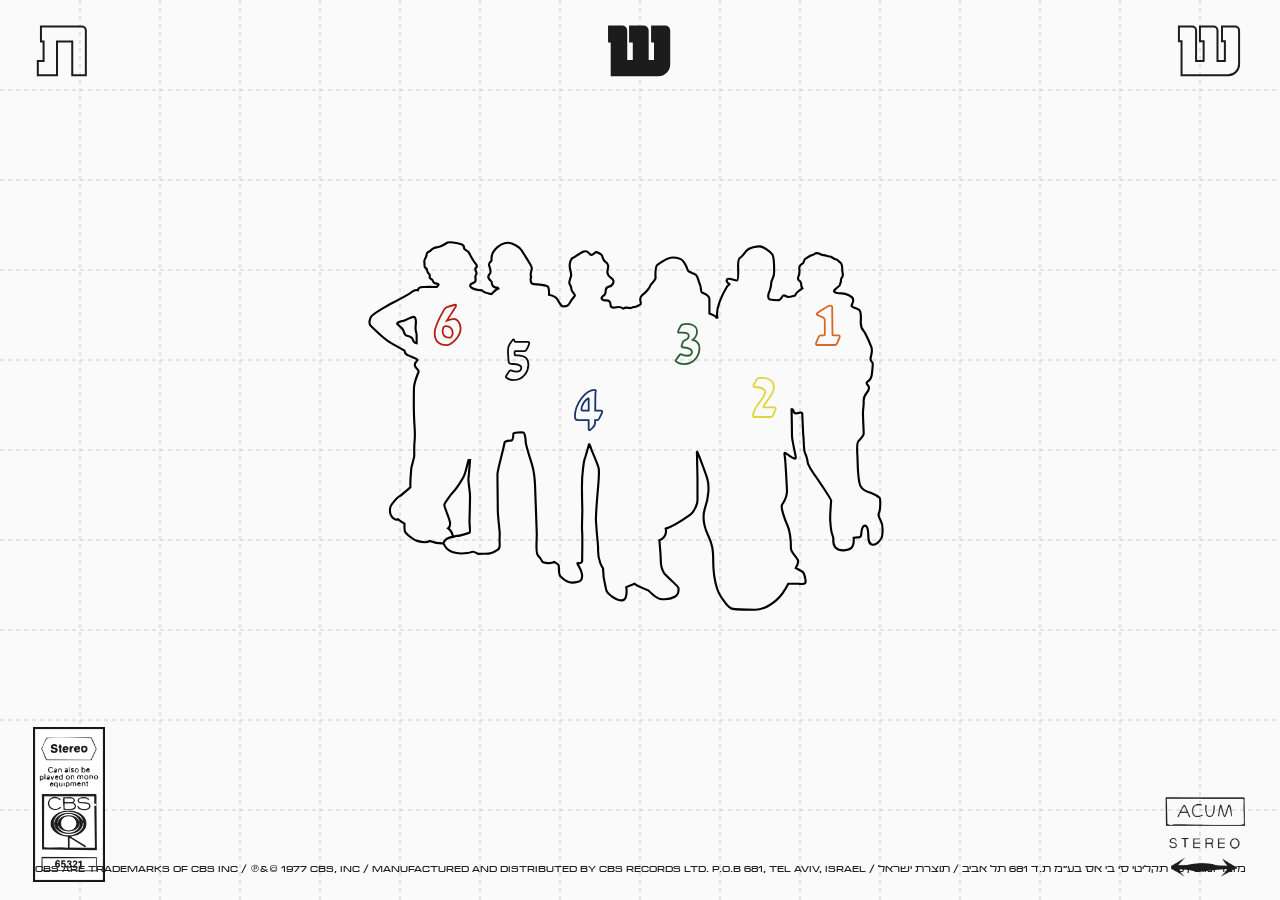
==== about.html @ 3659ad05 "Initial commit" ====
<!DOCTYPE html>
<html lang="he">

<head>
  <meta charset="UTF-8">
  <meta name="viewport" content="width=device-width, initial-scale=1.0">
  <title>About | ששת</title>

  <link rel="stylesheet" href="css/style.css">
  <link rel="stylesheet" href="css/about.css">
</head>

<body>

  <div class="grid-layer">
    <svg class="grid-svg"></svg>
  </div>

  <!-- TITLE -->

  <div class="album-title">

    <div class="album-letter taf-left">
      <img class="outline" src="assets/svg/sheshet_taf-left.svg" alt="">
      <img class="filled" src="assets/svg/sheshet_taffill-left.svg" alt="">
    </div>

    <a href="index.html" class="album-letter shin-center active">

      <img
        class="outline"
        src="assets/svg/sheshet_shin-center.svg"
        alt=""
      >
    
      <img
        class="filled"
        src="assets/svg/sheshet_shinfill-center.svg"
        alt=""
      >
    
    </a>

    <a href="lyrics.html" class="album-letter shin-right">

      <img
        class="outline"
        src="assets/svg/sheshet_shin-right.svg"
        alt=""
      >
    
      <img
        class="filled"
        src="assets/svg/sheshet_shinfill-right.svg"
        alt=""
      >
    
    </a>

  </div>

  <!-- BAND -->

  <section class="band-wrapper">

    <img
      src="assets/svg/about/band-outline.svg"
      class="band-outline"
      alt=""
    >

    <!-- MEMBER 1 -->

    <div class="member member-1">

      <span class="member-number">1</span>

      <div class="member-info member-info-1">

        <div class="info-top">
          <span class="info-en">Adi Renert</span>
        </div>

        <div class="info-middle">

          <div class="info-text">

            <div class="info-name">
              עדי רנרט
            </div>

            <div class="info-role">
              פסנתר, פנדר, המונד<br>
              סינטיסייזר, קולות
            </div>

          </div>

          <span class="info-number">1</span>

        </div>

      </div>

    </div>

    <!-- MEMBER 2 -->

    <div class="member member-2">

      <span class="member-number">2</span>

      <div class="member-info member-info-2">

        <div class="info-top">
          <span class="info-en">Shem Tov Levi</span>
        </div>

        <div class="info-middle">

          <div class="info-text">

            <div class="info-name">
              שם טוב לוי
            </div>

            <div class="info-role">
              חליל, חליליות<br>
              קולות, שירה
            </div>

          </div>

          <span class="info-number">2</span>

        </div>

      </div>

    </div>

    <!-- MEMBER 3 -->

    <div class="member member-3">

      <span class="member-number">3</span>

      <div class="member-info member-info-3">

        <div class="info-top">
          <span class="info-en">Yehudith Ravitz</span>
        </div>

        <div class="info-middle">

          <div class="info-text">

            <div class="info-name">
              יהודית רביץ
            </div>

            <div class="info-role">
              גיטרה אקוסטית, כלי הקשה<br>
              קולות, שירה
            </div>

          </div>

          <span class="info-number">3</span>

        </div>

      </div>

    </div>

    <!-- MEMBER 4 -->

    <div class="member member-4">

      <span class="member-number">4</span>

      <div class="member-info member-info-4">

        <div class="info-top">
          <span class="info-en">Shmulik Budagov</span>
        </div>

        <div class="info-middle">

          <div class="info-text">

            <div class="info-name">
              שמוליק בוגודוב
            </div>

            <div class="info-role">
              גיטרה חשמלית, גיטרה<br>
              אקוסטית, קולות
            </div>

          </div>

          <span class="info-number">4</span>

        </div>

      </div>

    </div>

    <!-- MEMBER 5 -->

    <div class="member member-5">

      <span class="member-number">5</span>

      <div class="member-info member-info-5">

        <div class="info-top">
          <span class="info-en">Ikie Levi</span>
        </div>

        <div class="info-middle">

          <div class="info-text">

            <div class="info-name">
              איקי לוי
            </div>

            <div class="info-role">
              כלי הקשה, תופים
            </div>

          </div>

          <span class="info-number">5</span>

        </div>

      </div>

    </div>

    <!-- MEMBER 6 -->

    <div class="member member-6">

      <span class="member-number">6</span>

      <div class="member-info member-info-6">

        <div class="info-top">
          <span class="info-en">Shmulik Aroch</span>
        </div>

        <div class="info-middle">

          <div class="info-text">

            <div class="info-name">
              שמוליק ארוך
            </div>

            <div class="info-role">
            בס, כלי הקשה, קולות
            </div>

          </div>

          <span class="info-number">6</span>

        </div>

      </div>

    </div>

  </section>

  <audio id="sound-member-1" preload="auto">
    <source src="assets/notes/analog-rhodes-key-high_C_major.wav" type="audio/wav">
  </audio>
  
  <audio id="sound-member-2" preload="auto">
    <source src="assets/notes/staccato-flute-single-stab.wav" type="audio/wav">
  </audio>

  <audio id="sound-member-3" preload="auto">
    <source src="assets/notes/WOOD%20SHAKER%20SOUND%20EFFECT%20IN%20HIGH%20QUALITY.wav" type="audio/wav">
  </audio>

  <audio id="sound-member-4" preload="auto">
    <source src="assets/notes/acoustic-guitar-note_G_major.wav" type="audio/wav">
  </audio>
  
  <audio id="sound-member-5" preload="auto">
    <source src="assets/notes/punchy-drums_70bpm_B_minor.wav" type="audio/wav">
  </audio>

  <audio id="sound-member-6" preload="auto">
    <source src="assets/notes/warm-retro-blues-pluck-bass-hit_C.wav" type="audio/wav">
  </audio>

  <!-- FOOTER STICKERS -->

  <div class="footer-sticker-left">
    <img src="assets/images/stereo_footersticker.png" alt="">
  </div>

  <div class="footer-sticker-right">
    <img src="assets/images/acum_footersticker.png" alt="">
  </div>

  
  <!-- FOOTER CREDITS -->

  <div class="footer-credits">
    CBS are Trademarks of CBS Inc / ℗&© 1977 CBS, Inc / Manufactured and distributed by CBS Records Ltd. P.O.B 681, Tel Aviv, Israel / מיוצר ומופץ ע״י תקליטי סי בי אס בע״מ ת.ד 681 תל אביב / תוצרת ישראל
  </div>

  <script>

  const isReload =
  performance.getEntriesByType("navigation")[0]?.type === "reload";

  if(isReload){

    sessionStorage.removeItem("sheshet_intro_seen");

  }

  </script>

  <script src="js/main.js"></script>

</body>
</html>
---- css/style.css ----
@font-face {
  font-family: "VCDavid";
  src: url("../assets/fonts/VC_david-Light.otf");
  font-weight: 300;
}

@font-face {
  font-family: "VCDavid";
  src: url("../assets/fonts/VC_david-Bold.otf");
  font-weight: 700;
}

@font-face {
  font-family: "SimplerMono";
  src: url("../assets/fonts/SimplerPro_HLAR_Mono-Regular.0ef7f2360bcdad4ee6625f5d1430ac47.woff2") format("woff2");
  font-weight: 400;
}

@font-face {
  font-family: "SimplerMono";
  src: url("../assets/fonts/SimplerPro_HLAR_Mono-Medium.9441898803e1cfbe3081ec8473f5b09b.woff2") format("woff2");
  font-weight: 500;
}

@font-face {
  font-family: "SimplerMono";
  src: url("../assets/fonts/SimplerPro_HLAR_Mono-Bold.d2c9f5a00cb30075052bca15be4609d2.woff2") format("woff2");
  font-weight: 700;
}

@font-face {
  font-family: "TelAviv";
  src: url("../assets/fonts/TelAviv-BrutalistRegular.ttf");
  font-weight: 400;
}

* {
  margin: 0;
  padding: 0;
  box-sizing: border-box;
}

html,
body {
  width: 100%;
  height: 100%;
  overflow: hidden;
}

:root {
  --color-white: #FAFAFA;
  --bg: var(--color-white);
  --grid-opacity: 0.45;
  --grid-stroke: 0.5;

  /* Album focus hover */
  --album-focus-dim: 0.22;
  --album-focus-transition: 0.28s ease;
  --song-hover-nudge: 4px;
  --side-label-underline: 200ms ease;
}

body {
  --page-bg: var(--color-white);
  --page-fg: #1C1C1C;
  --grid-color: #9D9D9D;

  --dot-bg: transparent;
  --dot-border: #1C1C1C;
  --dot-text: #1C1C1C;
  --dot-hover-bg: #1C1C1C;
  --dot-hover-border: #1C1C1C;
  --dot-hover-text: var(--color-white);

  background: var(--page-bg);
  position: relative;
  font-family: "SimplerMono", monospace;
}

.grid-layer {
  position: fixed;
  inset: 0;
  pointer-events: none;
  z-index: 0;
}

.grid-svg {
  width: 100%;
  height: 100%;
  display: block;
}

.grid-svg line{
  stroke:var(--grid-color);
  stroke-width:0.5;
  stroke-dasharray:4 4;
}

/* -------------------- */
/* FOOTER STICKERS */
/* -------------------- */

.footer-sticker-left,
.footer-sticker-right{
position:fixed;
z-index:10;
}

.footer-sticker-left{
left: 33px;
bottom:18px;
}

.footer-sticker-right{
right:30px;
bottom:18px;
}

.footer-sticker-left img{
width:72px;
height:auto;
display:block;
mix-blend-mode:multiply;
}

.footer-sticker-right img{
width:92px;
height:auto;
display:block;
}

/* -------------------- */
/* FOOTER CREDITS */
/* -------------------- */

.footer-credits{

  position:fixed;
  left:50%;
  bottom:25px;
  transform:translateX(-50%);
  z-index:10;
  font-family:"TelAviv";
  font-size:10px;
  line-height:1;
  color:var(--page-fg);
  white-space:nowrap;
  text-align:center;
  letter-spacing:0;
}

/* -------------------- */
/* SHESHET TITLE */
/* -------------------- */

.album-title{
  position:fixed;
  inset:0;
  z-index:20;
  pointer-events:none;
}

.album-letter{
  position:absolute;
  cursor:pointer;
  pointer-events:auto;
}

.album-letter img{
  position:absolute;
  inset:0;

  width:100%;
  height:100%;

  display:block;
}

.album-letter .filled{
  opacity:0;

  transition:opacity .18s ease;
}

.album-letter:hover .filled{
  opacity:1;
}

.album-letter.active .filled{
  opacity:1;
}

/* ת */

.taf-left{
  width:53px;
  height:60px;
  left:36px;
  top:20px;
}

/* ש אמצע */

.shin-center{
  width:66px;
  height:60px;
  left:50%;
  transform:translateX(-50%);
  top:20px;
}

.album-letter{
  text-decoration:none;
}

/* ש ימין */

.shin-right{
  width:68px;
  height:60px;
  right:36px;
  top:20px;
}

/* -------------------- */
/* SONGS — shared styles (homepage only) */
/* Per-track positioning: css/home-tracks.css */
/* -------------------- */

.songs-side-a,
.songs-side-b{
position:fixed;
inset:0;
z-index:15;
pointer-events:none;
}

.side-tracklist{
position:relative;
width:100%;
height:100%;
}

.song{
position:absolute;
pointer-events:auto;
cursor:pointer;
text-decoration:none;
color:var(--page-fg);
transition:
  transform var(--album-focus-transition),
  opacity var(--album-focus-transition);
}

.song:hover{
z-index:2;
}

body.home-mode .songs-side-b .song:hover{
transform:translateX(var(--song-hover-nudge));
}

body.home-mode .songs-side-a .song:hover{
transform:translateX(calc(-1 * var(--song-hover-nudge)));
}

body.is-album-focus-a:not(.intro-active) .songs-side-b .song{
opacity:var(--album-focus-dim);
}

body.is-album-focus-b:not(.intro-active) .songs-side-a .song{
opacity:var(--album-focus-dim);
}

/* ---------- SIDE LABELS (home) ---------- */

body.home-mode .side-label{
z-index:14;
pointer-events:none;
font-family:"SimplerMono", monospace;
font-weight:400;
font-size:14px;
line-height:1;
color:var(--page-fg);
white-space:nowrap;
}

body.home-mode .side-label::after{
content:"";
position:absolute;
left:0;
right:0;
bottom:-6px;
height:var(--side-label-underline-thickness, 1px);
background:currentColor;
opacity:0.85;
transform:scaleX(0);
transition:transform var(--side-label-underline);
}

body.home-mode .side-label-a::after{
transform-origin:right center;
}

body.home-mode .side-label-b::after{
transform-origin:left center;
}

body.home-mode.is-album-focus-a:not(.intro-active) .side-label-a::after{
transform:scaleX(1);
}

body.home-mode.is-album-focus-b:not(.intro-active) .side-label-b::after{
transform:scaleX(1);
}

body.intro-active .side-label,
body.is-lyrics-exit .side-label{
opacity:0;
}

/* -------------------- */
/* HOME → LYRICS EXIT */
/* -------------------- */

body.is-lyrics-exit .song{
pointer-events:none;
}

body.is-lyrics-exit .song .song-name,
body.is-lyrics-exit .song .song-en,
body.is-lyrics-exit .song .song-duration,
body.is-lyrics-exit .song .song-credits{
opacity:0 !important;
transition:opacity 160ms ease;
}

body.is-lyrics-exit .is-instrumental{
opacity:0;
transition:opacity 260ms ease;
}

/* -------------------- */
/* HOME ← LYRICS ENTER */
/* -------------------- */

html.home-intro .song .song-name,
html.home-intro .song .song-duration{
opacity:0;
}

html.home-intro .song .song-en,
html.home-intro .song .song-credits{
opacity:0;
visibility:hidden;
}

html.home-intro .is-instrumental{
opacity:0;
visibility:hidden;
}

html.home-intro.home-reveal-all .song .song-name,
html.home-intro.home-reveal-all .song .song-duration,
html.home-intro.home-reveal-all .is-instrumental{
opacity:1;
visibility:visible;
transition:
  opacity 360ms ease,
  visibility 360ms ease;
}

/* ---------- SONG TRACE COLORS — matches scribble system ---------- */

.track-a1{
--song-color:#D66926;
}

.track-a2{
--song-color:#DFD538;
}

.track-a3{
--song-color:#2E5E36;
}

.track-a4{
--song-color:#18326B;
}

.track-a5{
--song-color:#B42111;
}

.track-b1{
--song-color:#18326B;
}

.track-b2{
--song-color:#2E5E36;
}

.track-b3{
--song-color:#DFD538;
}

.track-b4{
--song-color:#D66926;
}

/* ---------- DOT — shared appearance; anchor set per track ---------- */

.song-dot,
.info-number{
width:21px;
height:21px;
border-radius:50%;
display:flex;
align-items:center;
justify-content:center;
font-family:"SimplerMono", monospace;
font-size:13px;
font-weight:500;
line-height:1;
box-sizing:border-box;
flex-shrink:0;
}

.song-dot{
position:absolute;
background:var(--dot-bg);
border:2px solid var(--dot-border);
color:var(--dot-text);
transition:
  background .18s ease,
  color .18s ease,
  border-color .18s ease;
}

.song:hover .song-dot{
background:var(--song-color);
border-color:var(--song-color);
color:var(--color-white);
}

.songs-side-b .song-dot{
left:0;
right:auto;
transform:translate(-50%, -50%);
}

.songs-side-a .song-dot{
right:0;
left:auto;
transform:translate(50%, -50%);
}

/* ---------- ENGLISH TITLE ---------- */

.song-en{
position:absolute;
font-family:"SimplerMono", monospace;
font-weight:400;
font-size:14px;
line-height:1;
color:var(--page-fg);
white-space:nowrap;
opacity:0;
visibility:hidden;
pointer-events:none;
transition:opacity .18s ease, visibility .18s ease;
}

.song-en::before{
content:"[";
}

.song-en::after{
content:"]";
}

/* ---------- HEBREW TITLE ---------- */

.song-name{
position:absolute;
font-family:"VCDavid";
font-weight:700;
font-size:20pt;
line-height:.9;
color:var(--page-fg);
white-space:nowrap;
}

.songs-side-b .song-name,
.songs-side-b .song-duration{
text-align:left;
}

.songs-side-a .song-name,
.songs-side-a .song-duration{
text-align:right;
}

.song:hover .song-name,
.song:hover .song-en,
.song:hover .song-duration,
.song:hover .song-credits{
color:#1C1C1C;
}

/* ---------- DURATION ---------- */

.song-duration{
position:absolute;
font-family:"SimplerMono", monospace;
font-weight:400;
font-size:14px;
line-height:1;
color:var(--page-fg);
white-space:nowrap;
}

/* ---------- CREDITS ---------- */

.song-credits{
position:absolute;
font-family:"SimplerMono", monospace;
font-weight:400;
font-size:14px;
line-height:1.2;
color:var(--page-fg);
white-space:nowrap;
opacity:0;
visibility:hidden;
pointer-events:none;
transition:opacity .18s ease, visibility .18s ease;
}

.songs-side-b .song-credits{
text-align:left;
}

.songs-side-a .song-credits{
text-align:right;
}

/* ---------- LISTENED MARK ---------- */

.song-mark{
position:absolute;
left:-12px;
right:-12px;
top:50%;
height:22px;
width:calc(100% + 24px);
transform:translateY(-50%);
pointer-events:none;
opacity:0;
z-index:3;
}

.song-mark path{
fill:none;
stroke:var(--page-fg);
stroke-width:1.1;
stroke-linecap:round;
stroke-linejoin:round;
}

.song.is-listened .song-mark{
opacity:0.72;
}

/* -------------------- */
/* SONG HOVER */
/* -------------------- */

.song:hover .song-en{
opacity:0.72;
visibility:visible;
}

.song:hover .song-credits{
opacity:0.72;
visibility:visible;
}

/* -------------------- */
/* TEMP — LAYOUT TUNING */
/* Remove class "layout-tuning" from index.html body to restore hover behavior. */
/* -------------------- */

/* Show all hover-only track content permanently; hover stays disabled */
body.layout-tuning .song-en{
max-width:320px;
opacity:0.72;
visibility:visible;
overflow:visible;
}

body.layout-tuning .song-credits{
opacity:0.72;
visibility:visible;
}

/* -------------------- */
/* INTRO SCREEN */
/* -------------------- */

.intro-screen{

  position:fixed;

  left:50%;
  top:50%;

  width:180vmax;
  height:180vmax;

  transform:translate(-50%,-50%);

  border-radius:50%;

  background:#1C1C1C;

  display:flex;
  justify-content:center;
  align-items:center;

  z-index:9999;

  transition:transform 3s ease;
}

.intro-record{

  position:relative;

  width:500px;
  height:500px;

  cursor:pointer;

  animation:spin 10s linear infinite;
}

.intro-record:hover{

  animation-play-state:paused;
}

.label{

  position:absolute;
  inset:0;

  width:100%;
  height:100%;

  object-fit:contain;

  user-select:none;
  pointer-events:none;
}

.filled{

  opacity:0;

  transition:opacity .3s ease;
}

.intro-record:hover .filled{

  opacity:1;
}

body.entered .intro-screen{

  transform:translate(250%,-50%);
}

@keyframes spin{

  from{
    transform:rotate(0deg);
  }

  to{
    transform:rotate(360deg);
  }
}
---- css/about.css ----
/* -------------------- */
/* ABOUT PAGE */
/* -------------------- */

.band-wrapper{
    position:fixed;
    left:28.11%;
    top:25.87%;
    width:43.77%;
    z-index:15;
}

.band-outline{
    display:block;
    width:95%;
    height:auto;
}

/* -------------------- */
/* MEMBERS */
/* -------------------- */

.member{
    position:absolute;
    font-family:"VCDavid";
    font-weight:700;
    font-size:56px;
    line-height:1;
    cursor:pointer;
    user-select:none;
}

.member-number{
    display:block;
    color:transparent;
    -webkit-text-stroke:1.8px var(--member-color);
    transition:
        color .15s ease,
        -webkit-text-stroke .15s ease;
}

.member:hover .member-number,
.member.active .member-number{
    color:var(--member-color);
}

/* ---------- NUMBERS ---------- */

.member-1{
    --member-color:#D66926;
    left:81%;
    top:18.2%;
}

.member-2{
    --member-color:#DFD538;
    left:70%;
    top:37%;
}

.member-3{
    --member-color:#2E5E36;
    left:56.5%;
    top:23%;
}

.member-4{
    --member-color:#18326B;
    left:38%;
    top:40%;
}

.member-5{
    --member-color:#0A090E;
    left:26%;
    top:27%;
}

.member-6{
    --member-color:#B42111;
    left:13%;
    top:18%;
}

.member:hover,
.member.active{
    z-index:100;
}

/* -------------------- */
/* MEMBER INFO */
/* -------------------- */

.member-info{
    position:absolute;
    width:520px;
    opacity:0;
    pointer-events:none;
    transition:opacity .15s ease;
}

.member:hover .member-info,
.member.active .member-info{
    opacity:1;
}

/* ---------- INFO BLOCK POSITIONS ---------- */

.member-info-1{ right:462px; top:-172px; }
.member-info-2{ right: -693px; top: 15px; }
.member-info-3{ right:322px; top:368px; }
.member-info-4{ right: -768px; top: -282px; }
.member-info-5{ right: 133px; top: 74px; }
.member-info-6{ right:-864px; top:402px; }

/* ---------- TOP LINE ---------- */

.info-top{
    position:absolute;
    right:0;
    top:-30px;
    display:flex;
    align-items:center;
    gap:16px;
}

.info-en{
    position:relative;
    right:99px;
    top:12px;
    font-family:"SimplerMono";
    font-weight:400;
    font-size:14px;
    line-height:1;
    color:var(--page-fg);
    opacity:0.72;
}

.info-en::before{
    content:"[";
}

.info-en::after{
    content:"]";
}

/* ---------- NAME + NUMBER ---------- */

.info-middle{
    display:flex;
    align-items:center;
    gap:12px;
}

.info-text{
    position:relative;
    right:0;
    top:0;
    display:flex;
    flex-direction:column;
    align-items:flex-end;
}

.info-name{
    position:relative;
    right:-132px;
    top:15px;
    font-family:"VCDavid";
    font-weight:700;
    font-size:20pt;
    line-height:.9;
    color:#1C1C1C;
    white-space:nowrap;
}

.info-number{
    position:relative;
    right:-143px;
    top:-8px;
    background:var(--member-color);
    border:2px solid var(--member-color);
    color:var(--color-white);
}

/* ---------- ROLE ---------- */

.info-role{
    position:relative;
    right:-130px;
    top:15px;
    margin-top:10px;
    font-family:"SimplerMono";
    font-weight:400;
    font-size:14px;
    line-height:1.2;
    color:var(--page-fg);
    opacity:0.72;
    text-align:right;
}

/* ---------- INDIVIDUAL TOP LINE ADJUSTMENTS ---------- */

/* 1 */
.member-1 .info-en{ right:82px; top:48px; }

/* 2 */
.member-2 .info-en{ right:80px; top:49px; }

/* 3 */
.member-3 .info-en{ right:2px; top:49px; }

/* 4 */
.member-4 .info-en{ right:20px; top:48px; }

/* 5 */
.member-5 .info-en{ right:112px; top:40px; }

/* 6 */
.member-6 .info-en{ right:45px; top:40px; }

/* ---------- MEMBER 5 ---------- */

.member-5 .info-text{
    top:-8px;
}

/* ---------- MEMBER 6 ---------- */

.member-6 .info-text{
    top:-8px;
}
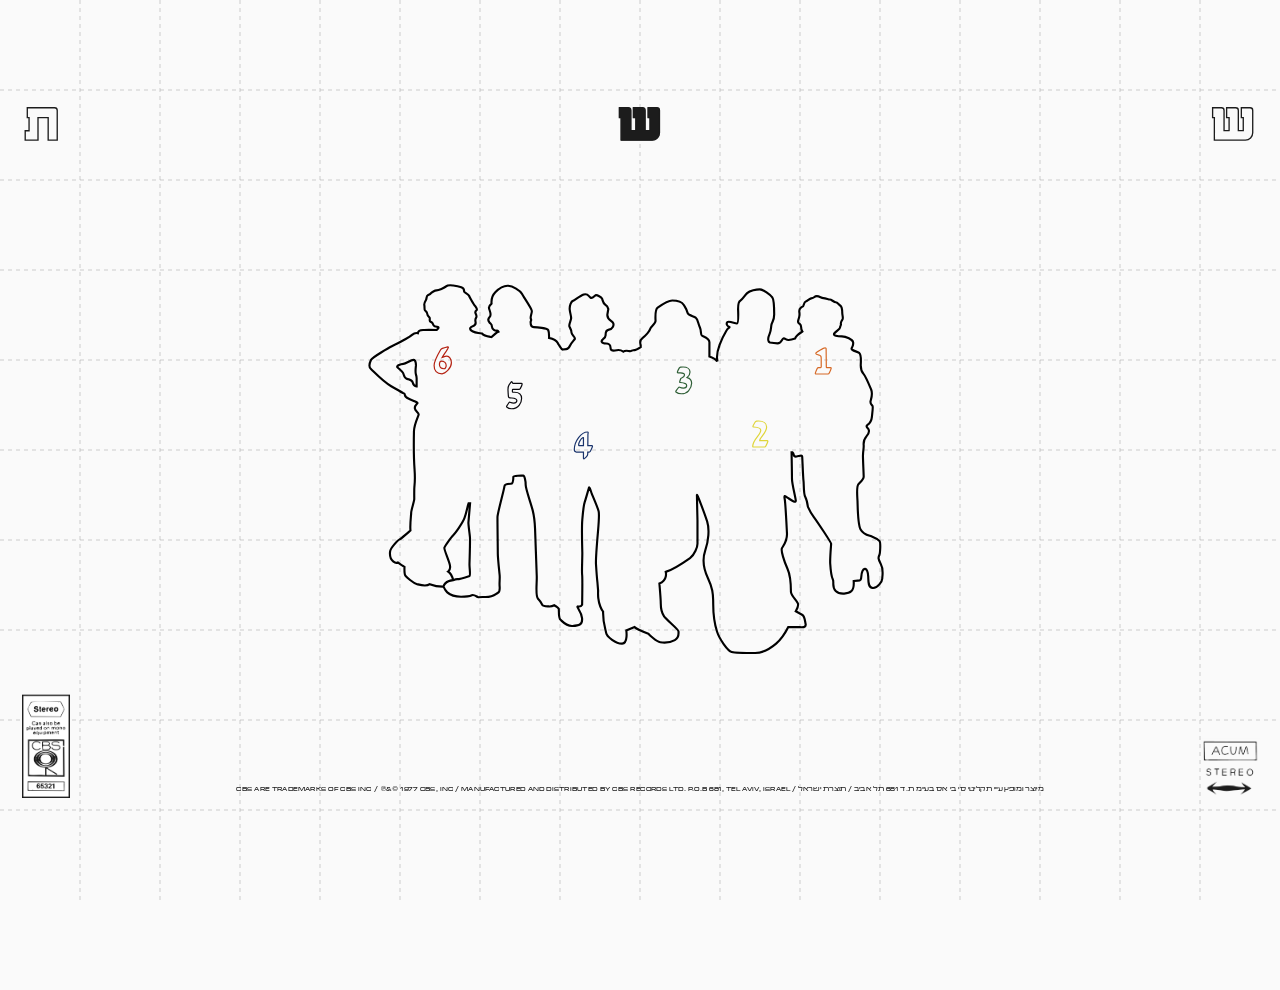
==== commit a2485bf2: "Update stage system and latest song work" ====
--- a/about.html
+++ b/about.html
@@ -6,6 +6,7 @@
   <meta name="viewport" content="width=device-width, initial-scale=1.0">
   <title>About | ששת</title>
 
+  <link rel="stylesheet" href="css/stage.css">
   <link rel="stylesheet" href="css/style.css">
   <link rel="stylesheet" href="css/about.css">
 </head>
@@ -15,6 +16,8 @@
   <div class="grid-layer">
     <svg class="grid-svg"></svg>
   </div>
+
+  <div class="site-stage">
 
   <!-- TITLE -->
 
@@ -320,6 +323,8 @@
     CBS are Trademarks of CBS Inc / ℗&© 1977 CBS, Inc / Manufactured and distributed by CBS Records Ltd. P.O.B 681, Tel Aviv, Israel / מיוצר ומופץ ע״י תקליטי סי בי אס בע״מ ת.ד 681 תל אביב / תוצרת ישראל
   </div>
 
+  </div><!-- .site-stage -->
+
   <script>
 
   const isReload =
@@ -333,6 +338,7 @@
 
   </script>
 
+  <script src="js/stage.js"></script>
   <script src="js/main.js"></script>
 
 </body>
--- a/css/stage.css
+++ b/css/stage.css
@@ -0,0 +1,218 @@
+/* ============================================================
+   SITE STAGE — fixed artboard + proportional viewport scaling
+   Target: 1920 × 1080 design artboard (16:9)
+   Edit --stage-w / --stage-h to change the design canvas size.
+   All layout positions elsewhere should use px against this canvas.
+   ============================================================ */
+
+:root {
+  --stage-w: 1920px;
+  --stage-h: 1080px;
+  --stage-scale: 1;
+
+  /* Former 180vmax intro circle at stage size */
+  --intro-circle-size: 3456px;
+
+  /* Plotter record page — converted from vmin/vh/vw at stage size */
+  --plotter-vinyl-size: 1890px; /* was 175vmin */
+  --plotter-label-size: 400px; /* was min(50vmin, 400px) */
+  --plotter-controls-top: 24px;
+  --plotter-controls-left: 24px;
+  --plotter-timeline-bottom: 130px; /* was 12vh */
+  --plotter-timeline-width: 380px; /* was min(380px, 52vw) */
+}
+
+html {
+  width: 100%;
+  height: 100%;
+  overflow: hidden;
+}
+
+body {
+  width: 100vw;
+  height: 100vh;
+  overflow: hidden;
+  display: flex;
+  align-items: center;
+  justify-content: center;
+}
+
+.site-stage {
+  position: relative;
+  width: var(--stage-w);
+  height: var(--stage-h);
+  flex-shrink: 0;
+  transform-origin: center center;
+  overflow: hidden;
+  z-index: 1;
+}
+
+/* ============================================================
+   PLOTTER PAGES — shared record / controls layout (stage coords)
+   Per-song CSS only sets --plotter-spin-duration and layer tweaks.
+   ============================================================ */
+
+.plotter-page .plotter-viewport {
+  position: absolute;
+  inset: 0;
+  display: flex;
+  align-items: center;
+  justify-content: center;
+  z-index: 1;
+  pointer-events: none;
+}
+
+.plotter-page .plotter-spin-group {
+  position: relative;
+  width: var(--plotter-vinyl-size);
+  height: var(--plotter-vinyl-size);
+  flex-shrink: 0;
+  transform-origin: center center;
+  animation: spin var(--plotter-spin-duration) linear infinite;
+  animation-play-state: paused;
+  will-change: transform;
+}
+
+.plotter-page .plotter-disc {
+  position: absolute;
+  inset: 0;
+  border-radius: 50%;
+  background: #1c1c1c;
+}
+
+.plotter-page .plotter-mount {
+  position: absolute;
+  inset: 0;
+  width: 100%;
+  height: 100%;
+  pointer-events: none;
+  z-index: 1;
+  overflow: visible;
+}
+
+.plotter-page .plotter-mount svg.plotter-layer {
+  overflow: visible;
+}
+
+.plotter-page .plotter-label-layer {
+  position: absolute;
+  inset: 0;
+  display: flex;
+  align-items: center;
+  justify-content: center;
+  z-index: 3;
+  pointer-events: none;
+}
+
+.plotter-page .plotter-label {
+  width: var(--plotter-label-size);
+  height: var(--plotter-label-size);
+  flex-shrink: 0;
+  border-radius: 50%;
+  overflow: hidden;
+}
+
+.plotter-page .plotter-label-svg {
+  width: 100%;
+  height: 100%;
+  display: block;
+  object-fit: contain;
+  pointer-events: none;
+  user-select: none;
+}
+
+.plotter-page .plotter-controls {
+  position: absolute;
+  top: var(--plotter-controls-top);
+  left: var(--plotter-controls-left);
+  display: flex;
+  gap: 10px;
+  z-index: 10;
+}
+
+.plotter-page .plotter-btn {
+  font-family: "SimplerMono", monospace;
+  font-size: 13px;
+  font-weight: 500;
+  color: #1c1c1c;
+  background: transparent;
+  border: 1.5px solid #1c1c1c;
+  border-radius: 2px;
+  padding: 6px 16px;
+  cursor: pointer;
+  transition: background 0.18s ease, color 0.18s ease;
+}
+
+.plotter-page .plotter-btn:hover {
+  background: #1c1c1c;
+  color: var(--color-white);
+}
+
+.plotter-page .plotter-timeline-wrap {
+  position: absolute;
+  left: 50%;
+  bottom: var(--plotter-timeline-bottom);
+  transform: translateX(-50%);
+  width: var(--plotter-timeline-width);
+  z-index: 20;
+  pointer-events: auto;
+  display: flex;
+  flex-direction: column;
+  align-items: center;
+  gap: 8px;
+}
+
+.plotter-page .plotter-debug-timecode {
+  font-family: "SimplerMono", monospace;
+  font-size: 12px;
+  font-weight: 500;
+  font-variant-numeric: tabular-nums;
+  letter-spacing: 0.06em;
+  color: #1c1c1c;
+  background: rgba(255, 255, 255, 0.92);
+  border: 1px solid rgba(28, 28, 28, 0.2);
+  border-radius: 2px;
+  padding: 4px 10px;
+  user-select: all;
+  cursor: text;
+  white-space: nowrap;
+  box-shadow: 0 0 8px rgba(0, 0, 0, 0.12);
+}
+
+.plotter-page .plotter-timeline {
+  width: 100%;
+  appearance: none;
+  -webkit-appearance: none;
+  height: 2px;
+  background: var(--color-white);
+  cursor: pointer;
+  outline: none;
+  box-shadow: 0 0 6px rgba(0, 0, 0, 0.35);
+}
+
+.plotter-page .plotter-timeline::-webkit-slider-thumb {
+  -webkit-appearance: none;
+  appearance: none;
+  width: 14px;
+  height: 14px;
+  border-radius: 50%;
+  background: var(--color-white);
+  border: 1.5px solid rgba(28, 28, 28, 0.25);
+  box-shadow: 0 0 8px rgba(0, 0, 0, 0.4);
+  cursor: pointer;
+}
+
+.plotter-page .plotter-timeline::-moz-range-thumb {
+  width: 14px;
+  height: 14px;
+  border: 1.5px solid rgba(28, 28, 28, 0.25);
+  border-radius: 50%;
+  background: var(--color-white);
+  box-shadow: 0 0 8px rgba(0, 0, 0, 0.4);
+  cursor: pointer;
+}
+
+.plotter-page .plotter-timeline::-moz-range-track {
+  height: 2px;
+  background: var(--color-white);
+}
--- a/css/style.css
+++ b/css/style.css
@@ -40,12 +40,7 @@
   box-sizing: border-box;
 }
 
-html,
-body {
-  width: 100%;
-  height: 100%;
-  overflow: hidden;
-}
+/* Viewport sizing + stage centering: css/stage.css */
 
 :root {
   --color-white: #FAFAFA;
@@ -77,6 +72,7 @@
   font-family: "SimplerMono", monospace;
 }
 
+/* Viewport-filling background grid — outside .site-stage, does not scale with stage */
 .grid-layer {
   position: fixed;
   inset: 0;
@@ -102,7 +98,7 @@
 
 .footer-sticker-left,
 .footer-sticker-right{
-position:fixed;
+position:absolute;
 z-index:10;
 }
 
@@ -135,7 +131,7 @@
 
 .footer-credits{
 
-  position:fixed;
+  position:absolute;
   left:50%;
   bottom:25px;
   transform:translateX(-50%);
@@ -154,7 +150,7 @@
 /* -------------------- */
 
 .album-title{
-  position:fixed;
+  position:absolute;
   inset:0;
   z-index:20;
   pointer-events:none;
@@ -229,7 +225,7 @@
 
 .songs-side-a,
 .songs-side-b{
-position:fixed;
+position:absolute;
 inset:0;
 z-index:15;
 pointer-events:none;
@@ -609,13 +605,13 @@
 
 .intro-screen{
 
-  position:fixed;
+  position:absolute;
 
   left:50%;
   top:50%;
 
-  width:180vmax;
-  height:180vmax;
+  width:var(--intro-circle-size);
+  height:var(--intro-circle-size);
 
   transform:translate(-50%,-50%);
 
--- a/css/about.css
+++ b/css/about.css
@@ -2,11 +2,18 @@
 /* ABOUT PAGE */
 /* -------------------- */
 
+:root {
+  /* Band diagram — stage coordinates (1920 × 1080 artboard) */
+  --band-left: 540px;
+  --band-top: 279px;
+  --band-width: 840px;
+}
+
 .band-wrapper{
-    position:fixed;
-    left:28.11%;
-    top:25.87%;
-    width:43.77%;
+    position:absolute;
+    left:var(--band-left);
+    top:var(--band-top);
+    width:var(--band-width);
     z-index:15;
 }
 
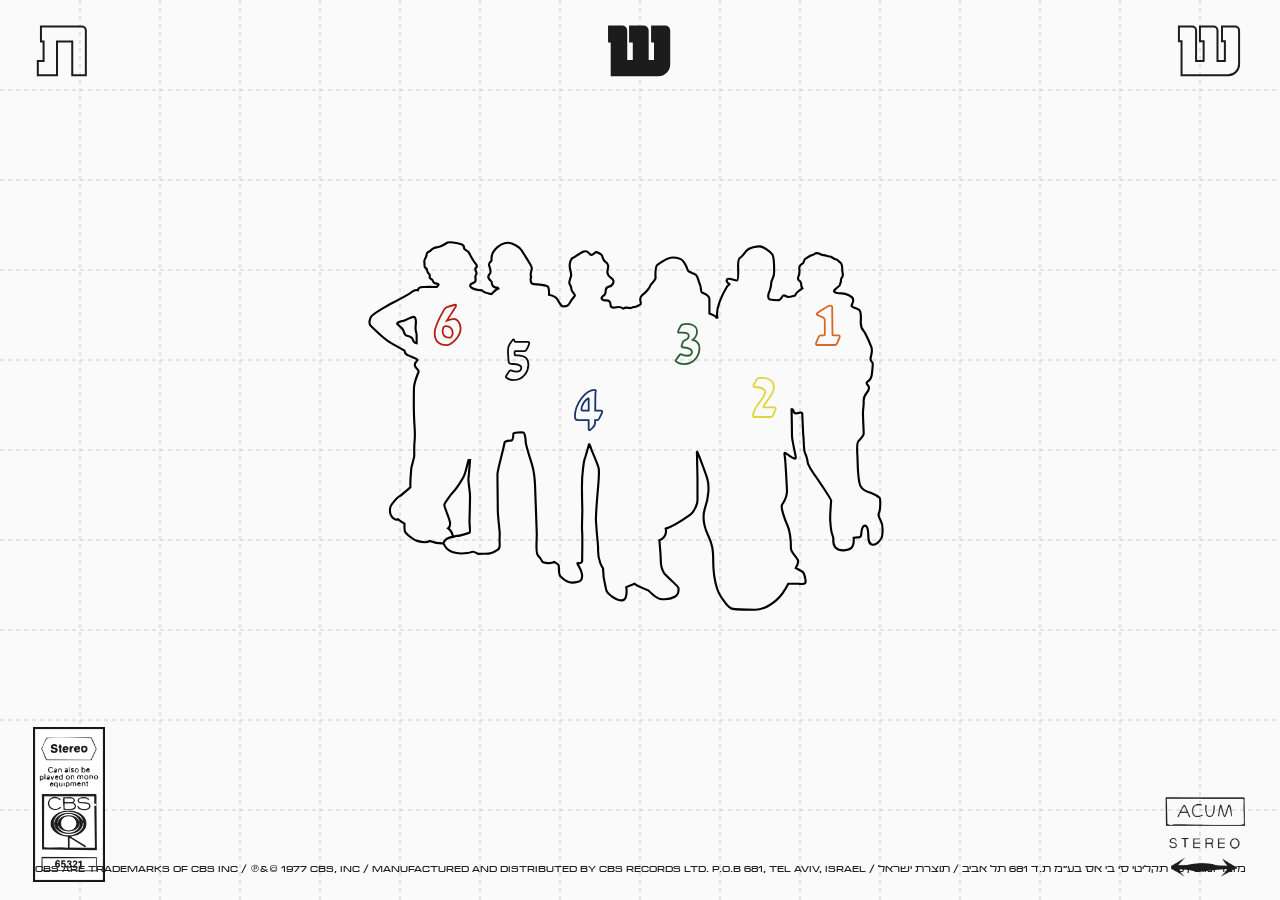
==== commit 11d9c05c: "Restore original layout system and preserve current song progress" ====
--- a/about.html
+++ b/about.html
@@ -6,7 +6,6 @@
   <meta name="viewport" content="width=device-width, initial-scale=1.0">
   <title>About | ששת</title>
 
-  <link rel="stylesheet" href="css/stage.css">
   <link rel="stylesheet" href="css/style.css">
   <link rel="stylesheet" href="css/about.css">
 </head>
@@ -16,8 +15,6 @@
   <div class="grid-layer">
     <svg class="grid-svg"></svg>
   </div>
-
-  <div class="site-stage">
 
   <!-- TITLE -->
 
@@ -323,8 +320,6 @@
     CBS are Trademarks of CBS Inc / ℗&© 1977 CBS, Inc / Manufactured and distributed by CBS Records Ltd. P.O.B 681, Tel Aviv, Israel / מיוצר ומופץ ע״י תקליטי סי בי אס בע״מ ת.ד 681 תל אביב / תוצרת ישראל
   </div>
 
-  </div><!-- .site-stage -->
-
   <script>
 
   const isReload =
@@ -338,7 +333,6 @@
 
   </script>
 
-  <script src="js/stage.js"></script>
   <script src="js/main.js"></script>
 
 </body>
--- a/css/style.css
+++ b/css/style.css
@@ -40,7 +40,12 @@
   box-sizing: border-box;
 }
 
-/* Viewport sizing + stage centering: css/stage.css */
+html,
+body {
+  width: 100%;
+  height: 100%;
+  overflow: hidden;
+}
 
 :root {
   --color-white: #FAFAFA;
@@ -72,7 +77,6 @@
   font-family: "SimplerMono", monospace;
 }
 
-/* Viewport-filling background grid — outside .site-stage, does not scale with stage */
 .grid-layer {
   position: fixed;
   inset: 0;
@@ -98,7 +102,7 @@
 
 .footer-sticker-left,
 .footer-sticker-right{
-position:absolute;
+position:fixed;
 z-index:10;
 }
 
@@ -131,7 +135,7 @@
 
 .footer-credits{
 
-  position:absolute;
+  position:fixed;
   left:50%;
   bottom:25px;
   transform:translateX(-50%);
@@ -150,7 +154,7 @@
 /* -------------------- */
 
 .album-title{
-  position:absolute;
+  position:fixed;
   inset:0;
   z-index:20;
   pointer-events:none;
@@ -225,7 +229,7 @@
 
 .songs-side-a,
 .songs-side-b{
-position:absolute;
+position:fixed;
 inset:0;
 z-index:15;
 pointer-events:none;
@@ -605,13 +609,13 @@
 
 .intro-screen{
 
-  position:absolute;
+  position:fixed;
 
   left:50%;
   top:50%;
 
-  width:var(--intro-circle-size);
-  height:var(--intro-circle-size);
+  width:180vmax;
+  height:180vmax;
 
   transform:translate(-50%,-50%);
 
--- a/css/about.css
+++ b/css/about.css
@@ -2,18 +2,11 @@
 /* ABOUT PAGE */
 /* -------------------- */
 
-:root {
-  /* Band diagram — stage coordinates (1920 × 1080 artboard) */
-  --band-left: 540px;
-  --band-top: 279px;
-  --band-width: 840px;
-}
-
 .band-wrapper{
-    position:absolute;
-    left:var(--band-left);
-    top:var(--band-top);
-    width:var(--band-width);
+    position:fixed;
+    left:28.11%;
+    top:25.87%;
+    width:43.77%;
     z-index:15;
 }
 
